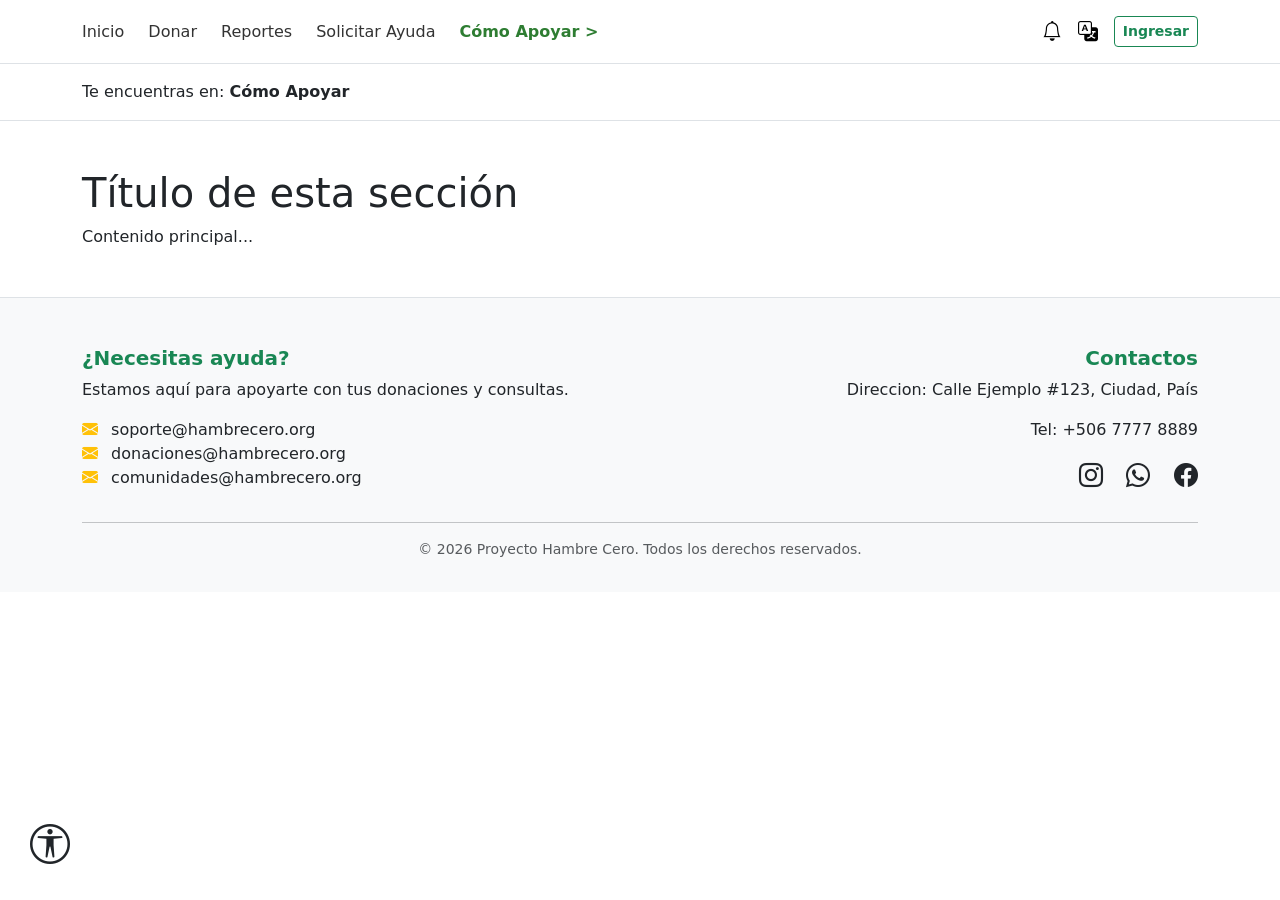
==== pages/como_apoyar.html @ c4f0ad3f "Vista de Inicio + estructura inicial del proyecto Esta es la estructura principal del proyecto, cont" ====
<!-- Encargado de la página de cómo apoyar:  Javier Martinez -->

<!DOCTYPE html>
<html lang="es">
<head>
    <meta charset="UTF-8">
    <meta name="viewport" content="width=device-width, initial-scale=1.0">
    <title>Cómo Apoyar | Hambre Cero</title>
    
    <!-- Bootstrap CSS y Bootstrap Icons -->
    <link href="https://cdn.jsdelivr.net/npm/bootstrap@5.3.3/dist/css/bootstrap.min.css" rel="stylesheet">
    <link rel="stylesheet" href="https://cdn.jsdelivr.net/npm/bootstrap-icons@1.11.3/font/bootstrap-icons.min.css">
    
    <!-- Estilos CSS-->
    <link rel="stylesheet" href="../public/css/global.css">
    <link rel="stylesheet" href="../public/css/nombre-del-archivo.css">
</head>
<body>

    <!-- ENCABEZADO GLOBAL -->
    <header class="encabezado-principal border-bottom">
        <nav class="navegacion container d-flex justify-content-between align-items-center py-3">
            <ul class="enlaces-nav d-flex list-unstyled gap-4 mb-0">
                <!-- Rutas ajustadas para navegar desde la carpeta pages -->
                <li><a href="../index.html" class="text-decoration-none text-dark">Inicio</a></li>
                <li><a href="donacion.html" class="text-decoration-none text-dark">Donar</a></li>
                <li><a href="reportes.html" class="text-decoration-none text-dark">Reportes</a></li>
                <li><a href="solicitar_apoyo.html" class="text-decoration-none text-dark">Solicitar Ayuda</a></li>
                <!-- Se lo ponemos a Cómo Apoyar -->
                <li><a href="como_apoyar.html" class="activo text-decoration-none">Cómo Apoyar ></a></li>
            </ul>
            
            <div class="iconos-nav d-flex gap-3">
                <i class="bi bi-bell fs-5" title="Notificaciones"></i>
                <i class="bi bi-translate fs-5" title="Idioma"></i>
                <a href="../pages/perfil/login.html" class="btn btn-outline-success btn-sm fw-bold">Ingresar</a>
            </div>
        </nav>
    </header>

    <!-- INDICADOR DE RUTA -->
    <div class="indicador-ruta border-bottom py-3 mb-4">
        <div class="container">
            <p class="mb-0">Te encuentras en: <strong>Cómo Apoyar</strong></p>
        </div>
    </div>

    <!-- CONTENIDO PRINCIPAL -->
    <main class="container my-5">
        
        <!-- El Encargado de la pagina escribirá aquí adentro toda su estructura con Bootstrap!! -->
        <h1>Título de esta sección</h1>
        <p>Contenido principal...</p>

    </main>

    <!-- Botón flotante de accesibilidad -->
    <button class="btn-accesibilidad position-fixed bottom-0 start-0 m-4 border-0 bg-transparent" aria-label="Opciones de accesibilidad">
        <i class="bi bi-universal-access-circle fs-1 text-dark"></i>
    </button>

    <!-- Footer -->
    <script src="https://cdn.jsdelivr.net/npm/bootstrap@5.3.3/dist/js/bootstrap.bundle.min.js"></script>
    
        <footer class="bg-light border-top mt-5 pt-5 pb-3">
    <div class="container">
        <div class="row">
            <!-- Columna de Ayuda (Basado en el contenido de 6. Ayuda y Contactos (icono de info).png) -->
            <div class="col-md-6">
                <h5 class="text-success fw-bold">¿Necesitas ayuda?</h5>
                <p>Estamos aquí para apoyarte con tus donaciones y consultas.</p>
                <ul class="list-unstyled">
                    <li><i class="bi bi-envelope-fill text-warning me-2"></i> soporte@hambrecero.org</li>
                    <li><i class="bi bi-envelope-fill text-warning me-2"></i> donaciones@hambrecero.org</li>
                    <li><i class="bi bi-envelope-fill text-warning me-2"></i> comunidades@hambrecero.org</li>
                </ul>
            </div>

            <!-- Columna de Contactos -->
            <div class="col-md-6 text-md-end">
                <h5 class="text-success fw-bold">Contactos</h5>
                <p>Direccion: Calle Ejemplo #123, Ciudad, País</p>
                <p>Tel: +506 7777 8889</p>
                <div class="fs-4">
                    <a href="#" class="text-dark me-3"><i class="bi bi-instagram"></i></a>
                    <a href="#" class="text-dark me-3"><i class="bi bi-whatsapp"></i></a>
                    <a href="#" class="text-dark"><i class="bi bi-facebook"></i></a>
                </div>
            </div>
        </div>
        <hr>
        <p class="text-center text-muted small">&copy; 2026 Proyecto Hambre Cero. Todos los derechos reservados.</p>
    </div>
</footer>
</body>
</html>
---- public/css/global.css ----
/* Este archivo CSS contiene estilos globales para la navegación y accesibilidad del sitio web. */
/* Encargado del estilo css global: Monica Garcia Garcia */

/* 1. VARIABLES GLOBALES */
:root {
    --color-verde-activo: #2E7D32; 
    --color-texto-nav: #333333;
    --fuente-principal: 'Segoe UI', system-ui, sans-serif;
}

body {
    font-family: var(--fuente-principal);
}

/* 2. ENLACES DE NAVEGACIÓN */
.enlaces-nav a {
    color: var(--color-texto-nav) !important; /* Usamos !important para anular el text-dark de Bootstrap */
    font-weight: 500;
    transition: color 0.3s ease;
}

/* Efecto al pasar el mouse por cualquier enlace */
.enlaces-nav a:hover {
    color: var(--color-verde-activo) !important;
}

/* EFECTO VERDE PARA LA PÁGINA ACTUAL */
.enlaces-nav a.activo {
    color: var(--color-verde-activo) !important;
    font-weight: bold;
}

/* 3. ÍCONOS DEL MENÚ Y ACCESIBILIDAD */
.iconos-nav i {
    color: #000;
    cursor: pointer;
    transition: transform 0.2s ease, color 0.3s ease;
}

/* Que los íconos también se pongan verdes y hagan un leve zoom al tocarlos */
.iconos-nav i:hover {
    color: var(--color-verde-activo);
    transform: scale(1.1); 
}

.btn-accesibilidad i {
    transition: color 0.3s ease;
}

.btn-accesibilidad:hover i {
    color: var(--color-verde-activo) !important;
}
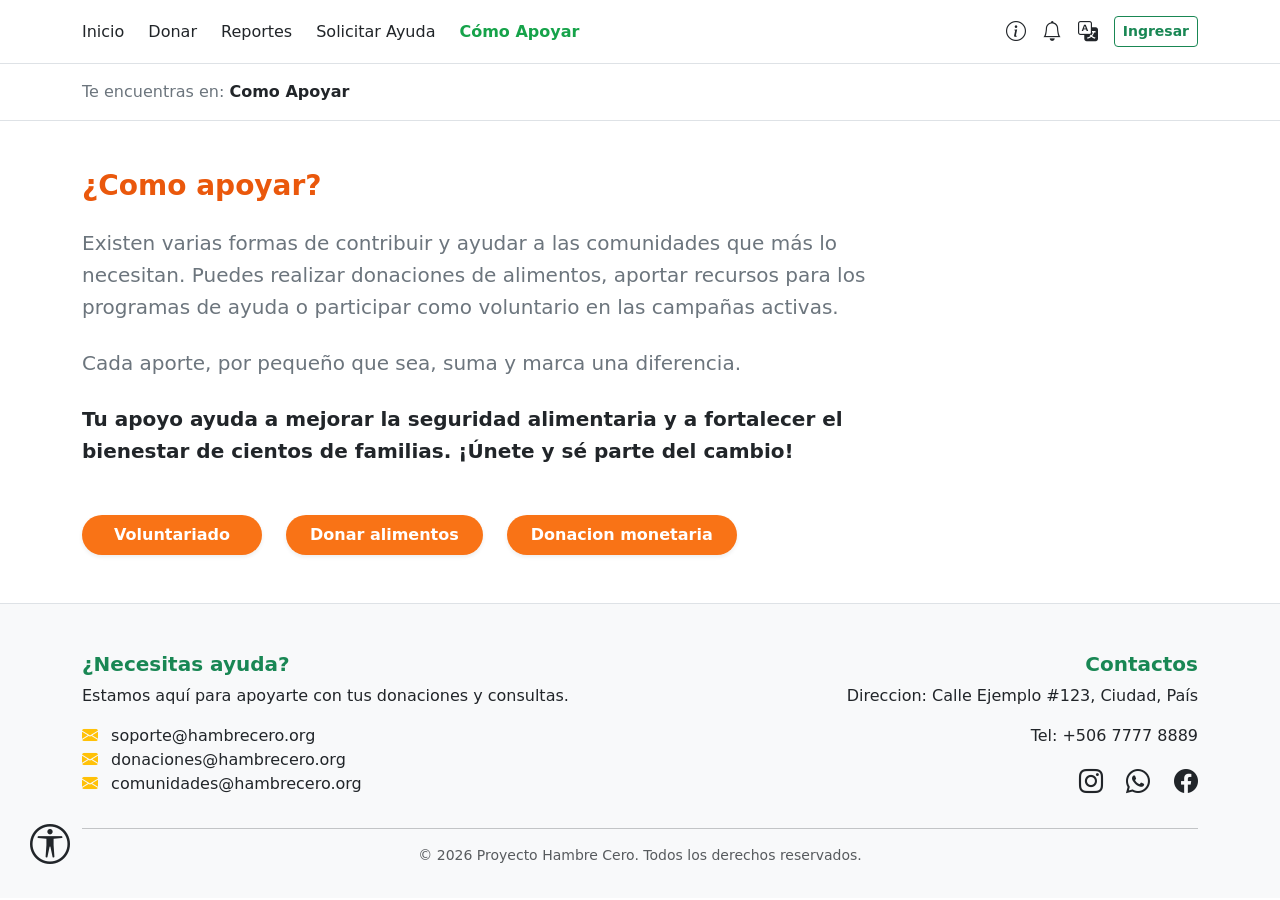
==== commit 23a1cd31: "commit Javier" ====
--- a/pages/como_apoyar.html
+++ b/pages/como_apoyar.html
@@ -1,5 +1,3 @@
-<!-- Encargado de la página de cómo apoyar:  Javier Martinez -->
-
 <!DOCTYPE html>
 <html lang="es">
 <head>
@@ -7,90 +5,102 @@
     <meta name="viewport" content="width=device-width, initial-scale=1.0">
     <title>Cómo Apoyar | Hambre Cero</title>
     
-    <!-- Bootstrap CSS y Bootstrap Icons -->
     <link href="https://cdn.jsdelivr.net/npm/bootstrap@5.3.3/dist/css/bootstrap.min.css" rel="stylesheet">
     <link rel="stylesheet" href="https://cdn.jsdelivr.net/npm/bootstrap-icons@1.11.3/font/bootstrap-icons.min.css">
-    
-    <!-- Estilos CSS-->
-    <link rel="stylesheet" href="../public/css/global.css">
-    <link rel="stylesheet" href="../public/css/nombre-del-archivo.css">
 </head>
-<body>
+<body class="bg-white">
 
-    <!-- ENCABEZADO GLOBAL -->
-    <header class="encabezado-principal border-bottom">
+    <header class="encabezado-principal border-bottom bg-white">
         <nav class="navegacion container d-flex justify-content-between align-items-center py-3">
             <ul class="enlaces-nav d-flex list-unstyled gap-4 mb-0">
-                <!-- Rutas ajustadas para navegar desde la carpeta pages -->
                 <li><a href="../index.html" class="text-decoration-none text-dark">Inicio</a></li>
                 <li><a href="donacion.html" class="text-decoration-none text-dark">Donar</a></li>
                 <li><a href="reportes.html" class="text-decoration-none text-dark">Reportes</a></li>
                 <li><a href="solicitar_apoyo.html" class="text-decoration-none text-dark">Solicitar Ayuda</a></li>
-                <!-- Se lo ponemos a Cómo Apoyar -->
-                <li><a href="como_apoyar.html" class="activo text-decoration-none">Cómo Apoyar ></a></li>
+                <li><a href="como_apoyar.html" class="text-decoration-none fw-bold" style="color: #16a34a;">Cómo Apoyar </a></li>
             </ul>
             
-            <div class="iconos-nav d-flex gap-3">
-                <i class="bi bi-bell fs-5" title="Notificaciones"></i>
-                <i class="bi bi-translate fs-5" title="Idioma"></i>
+            <div class="iconos-nav d-flex gap-3 align-items-center text-dark">
+                <i class="bi bi-info-circle fs-5" style="cursor: pointer;" title="Información"></i>
+                <a href="notificaciones.html" class="text-dark"><i class="bi bi-bell fs-5" title="Notificaciones"></i></a>
+                <i class="bi bi-translate fs-5" style="cursor: pointer;" title="Idioma"></i>
                 <a href="../pages/perfil/login.html" class="btn btn-outline-success btn-sm fw-bold">Ingresar</a>
             </div>
         </nav>
     </header>
 
-    <!-- INDICADOR DE RUTA -->
     <div class="indicador-ruta border-bottom py-3 mb-4">
         <div class="container">
-            <p class="mb-0">Te encuentras en: <strong>Cómo Apoyar</strong></p>
+            <p class="mb-0 text-secondary">Te encuentras en: <strong class="text-dark">Como Apoyar</strong></p>
         </div>
     </div>
 
-    <!-- CONTENIDO PRINCIPAL -->
     <main class="container my-5">
         
-        <!-- El Encargado de la pagina escribirá aquí adentro toda su estructura con Bootstrap!! -->
-        <h1>Título de esta sección</h1>
-        <p>Contenido principal...</p>
+        <h2 class="fw-bold mb-4" style="color: #ea580c; font-size: 28px;">¿Como apoyar?</h2>
+        
+        <div class="mb-5 text-secondary fs-5" style="max-width: 850px; line-height: 1.6;">
+            <p class="mb-4">
+                Existen varias formas de contribuir y ayudar a las comunidades que más lo necesitan. 
+                Puedes realizar donaciones de alimentos, aportar recursos para los programas de ayuda o 
+                participar como voluntario en las campañas activas.
+            </p>
+            <p class="mb-4">
+                Cada aporte, por pequeño que sea, suma y marca una diferencia.
+            </p>
+            <p class="fw-bold text-dark mt-4">
+                Tu apoyo ayuda a mejorar la seguridad alimentaria y a fortalecer el bienestar de cientos de 
+                familias. ¡Únete y sé parte del cambio!
+            </p>
+        </div>
+
+        <div class="d-flex flex-wrap gap-4 mt-5">
+            <button class="btn text-white fw-bold py-2 px-4 shadow-sm" style="background-color: #f97316; border-radius: 50px; border: none; min-width: 180px; font-size: 16px;">
+                Voluntariado
+            </button>
+            <button class="btn text-white fw-bold py-2 px-4 shadow-sm" style="background-color: #f97316; border-radius: 50px; border: none; min-width: 180px; font-size: 16px;">
+                Donar alimentos
+            </button>
+            <button class="btn text-white fw-bold py-2 px-4 shadow-sm" style="background-color: #f97316; border-radius: 50px; border: none; min-width: 180px; font-size: 16px;">
+                Donacion monetaria
+            </button>
+        </div>
 
     </main>
 
-    <!-- Botón flotante de accesibilidad -->
-    <button class="btn-accesibilidad position-fixed bottom-0 start-0 m-4 border-0 bg-transparent" aria-label="Opciones de accesibilidad">
+    <button class="position-fixed bottom-0 start-0 m-4 border-0 bg-transparent" aria-label="Opciones de accesibilidad" style="z-index: 1050;">
         <i class="bi bi-universal-access-circle fs-1 text-dark"></i>
     </button>
 
-    <!-- Footer -->
-    <script src="https://cdn.jsdelivr.net/npm/bootstrap@5.3.3/dist/js/bootstrap.bundle.min.js"></script>
-    
-        <footer class="bg-light border-top mt-5 pt-5 pb-3">
-    <div class="container">
-        <div class="row">
-            <!-- Columna de Ayuda (Basado en el contenido de 6. Ayuda y Contactos (icono de info).png) -->
-            <div class="col-md-6">
-                <h5 class="text-success fw-bold">¿Necesitas ayuda?</h5>
-                <p>Estamos aquí para apoyarte con tus donaciones y consultas.</p>
-                <ul class="list-unstyled">
-                    <li><i class="bi bi-envelope-fill text-warning me-2"></i> soporte@hambrecero.org</li>
-                    <li><i class="bi bi-envelope-fill text-warning me-2"></i> donaciones@hambrecero.org</li>
-                    <li><i class="bi bi-envelope-fill text-warning me-2"></i> comunidades@hambrecero.org</li>
-                </ul>
-            </div>
+    <footer class="bg-light border-top mt-5 pt-5 pb-3">
+        <div class="container">
+            <div class="row">
+                <div class="col-md-6">
+                    <h5 class="text-success fw-bold">¿Necesitas ayuda?</h5>
+                    <p>Estamos aquí para apoyarte con tus donaciones y consultas.</p>
+                    <ul class="list-unstyled">
+                        <li><i class="bi bi-envelope-fill text-warning me-2"></i> soporte@hambrecero.org</li>
+                        <li><i class="bi bi-envelope-fill text-warning me-2"></i> donaciones@hambrecero.org</li>
+                        <li><i class="bi bi-envelope-fill text-warning me-2"></i> comunidades@hambrecero.org</li>
+                    </ul>
+                </div>
 
-            <!-- Columna de Contactos -->
-            <div class="col-md-6 text-md-end">
-                <h5 class="text-success fw-bold">Contactos</h5>
-                <p>Direccion: Calle Ejemplo #123, Ciudad, País</p>
-                <p>Tel: +506 7777 8889</p>
-                <div class="fs-4">
-                    <a href="#" class="text-dark me-3"><i class="bi bi-instagram"></i></a>
-                    <a href="#" class="text-dark me-3"><i class="bi bi-whatsapp"></i></a>
-                    <a href="#" class="text-dark"><i class="bi bi-facebook"></i></a>
+                <div class="col-md-6 text-md-end">
+                    <h5 class="text-success fw-bold">Contactos</h5>
+                    <p>Direccion: Calle Ejemplo #123, Ciudad, País</p>
+                    <p>Tel: +506 7777 8889</p>
+                    <div class="fs-4">
+                        <a href="#" class="text-dark me-3"><i class="bi bi-instagram"></i></a>
+                        <a href="#" class="text-dark me-3"><i class="bi bi-whatsapp"></i></a>
+                        <a href="#" class="text-dark"><i class="bi bi-facebook"></i></a>
+                    </div>
                 </div>
             </div>
+            <hr>
+            <p class="text-center text-muted small">&copy; 2026 Proyecto Hambre Cero. Todos los derechos reservados.</p>
         </div>
-        <hr>
-        <p class="text-center text-muted small">&copy; 2026 Proyecto Hambre Cero. Todos los derechos reservados.</p>
-    </div>
-</footer>
+    </footer>
+
+    <script src="https://cdn.jsdelivr.net/npm/bootstrap@5.3.3/dist/js/bootstrap.bundle.min.js"></script>
 </body>
 </html>
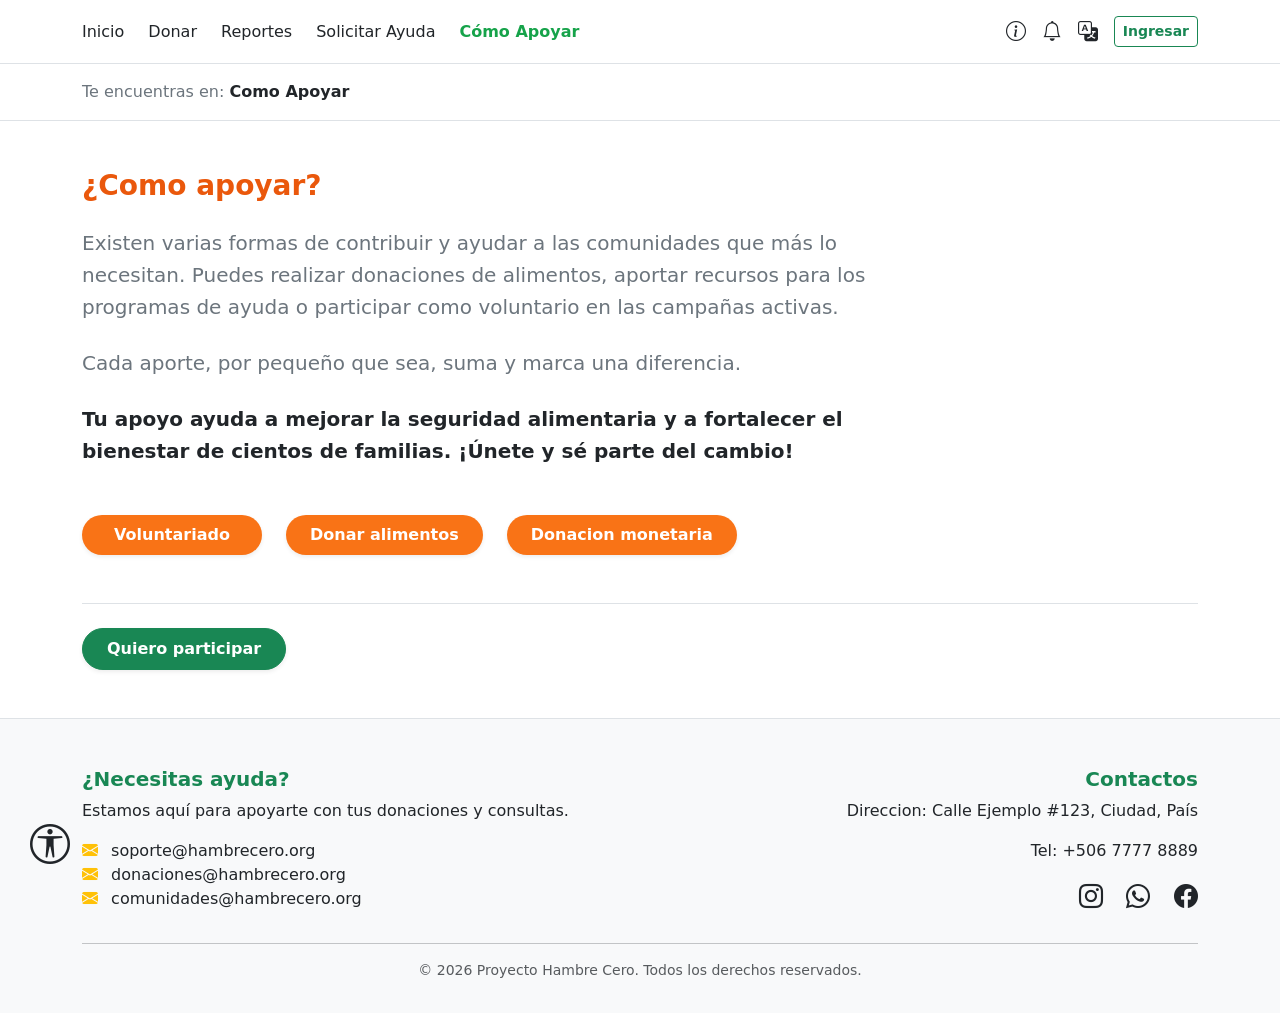
==== commit d82d736f: "Remove notificaciones.html and update como_apoyar.html layout and content" ====
--- a/pages/como_apoyar.html
+++ b/pages/como_apoyar.html
@@ -65,6 +65,33 @@
                 Donacion monetaria
             </button>
         </div>
+       
+        <div class="mt-5 pt-4 border-top">
+            <button class="btn btn-success fw-bold py-2 px-4 shadow-sm" type="button" data-bs-toggle="collapse" data-bs-target="#formularioParticipar" aria-expanded="false" aria-controls="formularioParticipar" style="border-radius: 50px; min-width: 180px; font-size: 16px;">
+                Quiero participar
+            </button>
+
+            <!--  formulario  -->
+            <div class="collapse mt-4" id="formularioParticipar" style="max-width: 500px;">
+                <div class="card card-body shadow-sm border-light p-4">
+                    <form>
+                        <div class="mb-3">
+                            <label for="nombreInput" class="form-label fw-bold text-dark">Nombre</label>
+                            <input type="text" class="form-control" id="nombreInput" placeholder="Tu nombre completo" required>
+                        </div>
+                        <div class="mb-3">
+                            <label for="correoInput" class="form-label fw-bold text-dark">Correo electrónico</label>
+                            <input type="email" class="form-control" id="correoInput" placeholder="ejemplo@correo.com" required>
+                        </div>
+                        <div class="mb-3">
+                            <label for="telefonoInput" class="form-label fw-bold text-dark">Número de teléfono</label>
+                            <input type="tel" class="form-control" id="telefonoInput" placeholder="+506 8888-8888" required>
+                        </div>
+                        <button type="submit" class="btn btn-outline-success fw-bold w-100 mt-2">Enviar solicitud</button>
+                    </form>
+                </div>
+            </div>
+        </div>
 
     </main>
 
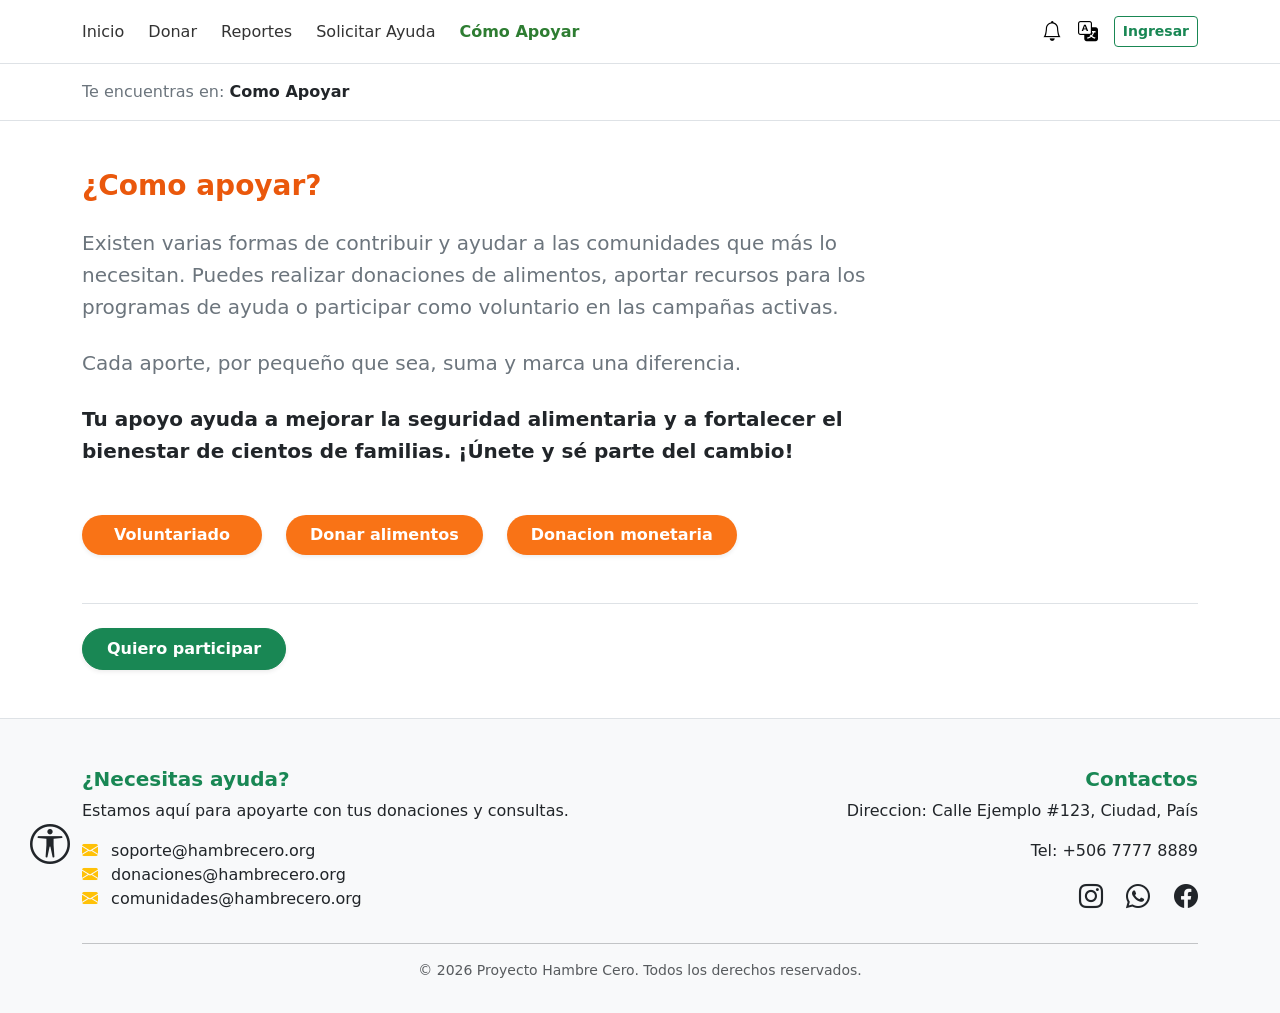
==== commit b086d41a: "Correcciones en Como Apoyar, Soli Apoyo y Admin La pagina Como Apoyar seguía sin importar el global." ====
--- a/pages/como_apoyar.html
+++ b/pages/como_apoyar.html
@@ -1,3 +1,4 @@
+
 <!DOCTYPE html>
 <html lang="es">
 <head>
@@ -5,8 +6,12 @@
     <meta name="viewport" content="width=device-width, initial-scale=1.0">
     <title>Cómo Apoyar | Hambre Cero</title>
     
+    <!-- Bootstrap CSS y Bootstrap Icons -->
     <link href="https://cdn.jsdelivr.net/npm/bootstrap@5.3.3/dist/css/bootstrap.min.css" rel="stylesheet">
     <link rel="stylesheet" href="https://cdn.jsdelivr.net/npm/bootstrap-icons@1.11.3/font/bootstrap-icons.min.css">
+
+        <link rel="stylesheet" href="../public/css/global.css">
+    <link class="styles" rel="stylesheet" href="../public/css/como_apoyar.css">
 </head>
 <body class="bg-white">
 
@@ -17,11 +22,10 @@
                 <li><a href="donacion.html" class="text-decoration-none text-dark">Donar</a></li>
                 <li><a href="reportes.html" class="text-decoration-none text-dark">Reportes</a></li>
                 <li><a href="solicitar_apoyo.html" class="text-decoration-none text-dark">Solicitar Ayuda</a></li>
-                <li><a href="como_apoyar.html" class="text-decoration-none fw-bold" style="color: #16a34a;">Cómo Apoyar </a></li>
+                <li><a href="como_apoyar.html" class="activo text-decoration-none">Cómo Apoyar </a></li>
             </ul>
             
             <div class="iconos-nav d-flex gap-3 align-items-center text-dark">
-                <i class="bi bi-info-circle fs-5" style="cursor: pointer;" title="Información"></i>
                 <a href="notificaciones.html" class="text-dark"><i class="bi bi-bell fs-5" title="Notificaciones"></i></a>
                 <i class="bi bi-translate fs-5" style="cursor: pointer;" title="Idioma"></i>
                 <a href="../pages/perfil/login.html" class="btn btn-outline-success btn-sm fw-bold">Ingresar</a>
@@ -37,9 +41,9 @@
 
     <main class="container my-5">
         
-        <h2 class="fw-bold mb-4" style="color: #ea580c; font-size: 28px;">¿Como apoyar?</h2>
+        <h2 class="fw-bold mb-4 titulo-seccion">¿Como apoyar?</h2>
         
-        <div class="mb-5 text-secondary fs-5" style="max-width: 850px; line-height: 1.6;">
+        <div class="mb-5 text-secondary fs-5 contenedor-texto">
             <p class="mb-4">
                 Existen varias formas de contribuir y ayudar a las comunidades que más lo necesitan. 
                 Puedes realizar donaciones de alimentos, aportar recursos para los programas de ayuda o 
@@ -55,26 +59,26 @@
         </div>
 
         <div class="d-flex flex-wrap gap-4 mt-5">
-            <button class="btn text-white fw-bold py-2 px-4 shadow-sm" style="background-color: #f97316; border-radius: 50px; border: none; min-width: 180px; font-size: 16px;">
+            <a href="donacion.html" class="btn text-white fw-bold py-2 px-4 shadow-sm boton-accion">
                 Voluntariado
-            </button>
-            <button class="btn text-white fw-bold py-2 px-4 shadow-sm" style="background-color: #f97316; border-radius: 50px; border: none; min-width: 180px; font-size: 16px;">
+            </a>
+            <a href="donacion.html" class="btn text-white fw-bold py-2 px-4 shadow-sm boton-accion">
                 Donar alimentos
-            </button>
-            <button class="btn text-white fw-bold py-2 px-4 shadow-sm" style="background-color: #f97316; border-radius: 50px; border: none; min-width: 180px; font-size: 16px;">
+            </a>
+            <a href="donacion.html" class="btn text-white fw-bold py-2 px-4 shadow-sm boton-accion">
                 Donacion monetaria
-            </button>
+            </a>
         </div>
-       
+
         <div class="mt-5 pt-4 border-top">
-            <button class="btn btn-success fw-bold py-2 px-4 shadow-sm" type="button" data-bs-toggle="collapse" data-bs-target="#formularioParticipar" aria-expanded="false" aria-controls="formularioParticipar" style="border-radius: 50px; min-width: 180px; font-size: 16px;">
+            <button class="btn btn-success fw-bold py-2 px-4 shadow-sm boton-participar" type="button" data-bs-toggle="collapse" data-bs-target="#formularioParticipar" aria-expanded="false" aria-controls="formularioParticipar">
                 Quiero participar
             </button>
 
-            <!--  formulario  -->
-            <div class="collapse mt-4" id="formularioParticipar" style="max-width: 500px;">
+            <div class="collapse mt-4 contenedor-formulario" id="formularioParticipar">
                 <div class="card card-body shadow-sm border-light p-4">
-                    <form>
+                    
+                    <form id="formRegistro">
                         <div class="mb-3">
                             <label for="nombreInput" class="form-label fw-bold text-dark">Nombre</label>
                             <input type="text" class="form-control" id="nombreInput" placeholder="Tu nombre completo" required>
@@ -89,6 +93,13 @@
                         </div>
                         <button type="submit" class="btn btn-outline-success fw-bold w-100 mt-2">Enviar solicitud</button>
                     </form>
+
+                    <div id="mensajeExito" class="text-center d-none py-3">
+                        <i class="bi bi-check-circle-fill text-success icono-exito"></i>
+                        <h4 class="fw-bold text-success mt-2">Solicitud enviada</h4>
+                        <p class="text-secondary small mb-0">Gracias por querer formar parte del cambio. Nos comunicaremos contigo pronto.</p>
+                    </div>
+
                 </div>
             </div>
         </div>
@@ -128,6 +139,8 @@
         </div>
     </footer>
 
+    <!-- Bootstrap Bundle JS -->
     <script src="https://cdn.jsdelivr.net/npm/bootstrap@5.3.3/dist/js/bootstrap.bundle.min.js"></script>
+    <script src="../public/js/como_apoyar.js"></script>
 </body>
 </html>
--- a/public/css/global.css
+++ b/public/css/global.css
@@ -0,0 +1,52 @@
+/* Este archivo CSS contiene estilos globales para la navegación y accesibilidad del sitio web. */
+/* Encargado del estilo css global: Monica Garcia Garcia */
+
+/* 1. VARIABLES GLOBALES */
+:root {
+    --color-verde-activo: #2E7D32; 
+    --color-texto-nav: #333333;
+    --fuente-principal: 'Segoe UI', system-ui, sans-serif;
+}
+
+body {
+    font-family: var(--fuente-principal);
+}
+
+/* 2. ENLACES DE NAVEGACIÓN */
+.enlaces-nav a {
+    color: var(--color-texto-nav) !important; /* Usamos !important para anular el text-dark de Bootstrap */
+    font-weight: 500;
+    transition: color 0.3s ease;
+}
+
+/* Efecto al pasar el mouse por cualquier enlace */
+.enlaces-nav a:hover {
+    color: var(--color-verde-activo) !important;
+}
+
+/* EFECTO VERDE PARA LA PÁGINA ACTUAL */
+.enlaces-nav a.activo {
+    color: var(--color-verde-activo) !important;
+    font-weight: bold;
+}
+
+/* 3. ÍCONOS DEL MENÚ Y ACCESIBILIDAD */
+.iconos-nav i {
+    color: #000;
+    cursor: pointer;
+    transition: transform 0.2s ease, color 0.3s ease;
+}
+
+/* Que los íconos también se pongan verdes y hagan un leve zoom al tocarlos */
+.iconos-nav i:hover {
+    color: var(--color-verde-activo);
+    transform: scale(1.1); 
+}
+
+.btn-accesibilidad i {
+    transition: color 0.3s ease;
+}
+
+.btn-accesibilidad:hover i {
+    color: var(--color-verde-activo) !important;
+}
--- a/public/css/como_apoyar.css
+++ b/public/css/como_apoyar.css
@@ -0,0 +1,46 @@
+
+.enlace-activo {
+    color: #16a34a !important;
+}
+
+.titulo-seccion {
+    color: #ea580c; 
+    font-size: 28px;
+}
+
+.contenedor-texto {
+    max-width: 850px; 
+    line-height: 1.6;
+}
+
+.boton-accion {
+    background-color: #f97316 !important; 
+    color: #ffffff !important;            
+    border-radius: 50px !important; 
+    border: none !important; 
+    min-width: 180px; 
+    font-size: 16px;
+    display: inline-flex;
+    align-items: center;
+    justify-content: center;
+    text-decoration: none;
+}
+
+.boton-accion:hover {
+    background-color: #ea580c !important; 
+    color: #ffffff !important;
+}
+
+.boton-participar {
+    border-radius: 50px; 
+    min-width: 180px; 
+    font-size: 16px;
+}
+
+.contenedor-formulario {
+    max-width: 500px;
+}
+
+.icono-exito {
+    font-size: 3rem;
+}
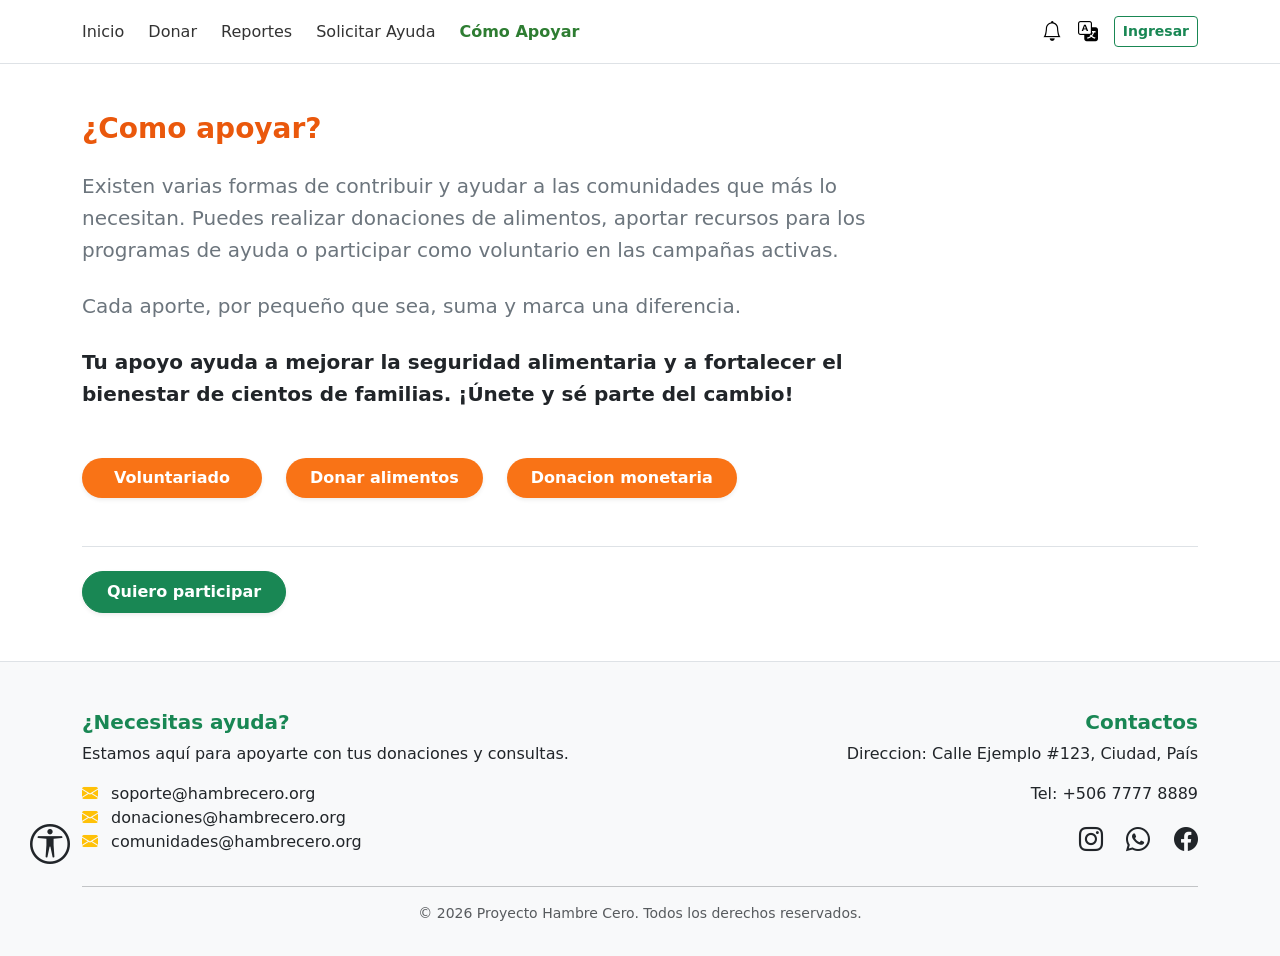
==== commit 87773829: "Visibilidad de roles e inicio de sesion a la hora de crear cuenta se puede elegir como qué queremos " ====
--- a/pages/como_apoyar.html
+++ b/pages/como_apoyar.html
@@ -23,21 +23,18 @@
                 <li><a href="reportes.html" class="text-decoration-none text-dark">Reportes</a></li>
                 <li><a href="solicitar_apoyo.html" class="text-decoration-none text-dark">Solicitar Ayuda</a></li>
                 <li><a href="como_apoyar.html" class="activo text-decoration-none">Cómo Apoyar </a></li>
+                <li id="navAdminItem" class="d-none"><a href="perfil/admin_dashboard.html" class="text-decoration-none text-dark">Administración</a></li>
             </ul>
             
             <div class="iconos-nav d-flex gap-3 align-items-center text-dark">
                 <a href="notificaciones.html" class="text-dark"><i class="bi bi-bell fs-5" title="Notificaciones"></i></a>
                 <i class="bi bi-translate fs-5" style="cursor: pointer;" title="Idioma"></i>
-                <a href="../pages/perfil/login.html" class="btn btn-outline-success btn-sm fw-bold">Ingresar</a>
+                <span id="navUsuarioInfo" class="fw-bold text-success d-none"></span>
+                <a href="perfil/login.html" id="navIngresar" class="btn btn-outline-success btn-sm fw-bold">Ingresar</a>
+                <a href="#" id="navCerrarSesion" class="btn btn-outline-danger btn-sm fw-bold d-none">Cerrar sesión</a>
             </div>
         </nav>
     </header>
-
-    <div class="indicador-ruta border-bottom py-3 mb-4">
-        <div class="container">
-            <p class="mb-0 text-secondary">Te encuentras en: <strong class="text-dark">Como Apoyar</strong></p>
-        </div>
-    </div>
 
     <main class="container my-5">
         
@@ -142,5 +139,7 @@
     <!-- Bootstrap Bundle JS -->
     <script src="https://cdn.jsdelivr.net/npm/bootstrap@5.3.3/dist/js/bootstrap.bundle.min.js"></script>
     <script src="../public/js/como_apoyar.js"></script>
+    <script>window.API_BASE = "../api/";</script>
+    <script src="../public/js/auth_header.js"></script>
 </body>
 </html>
